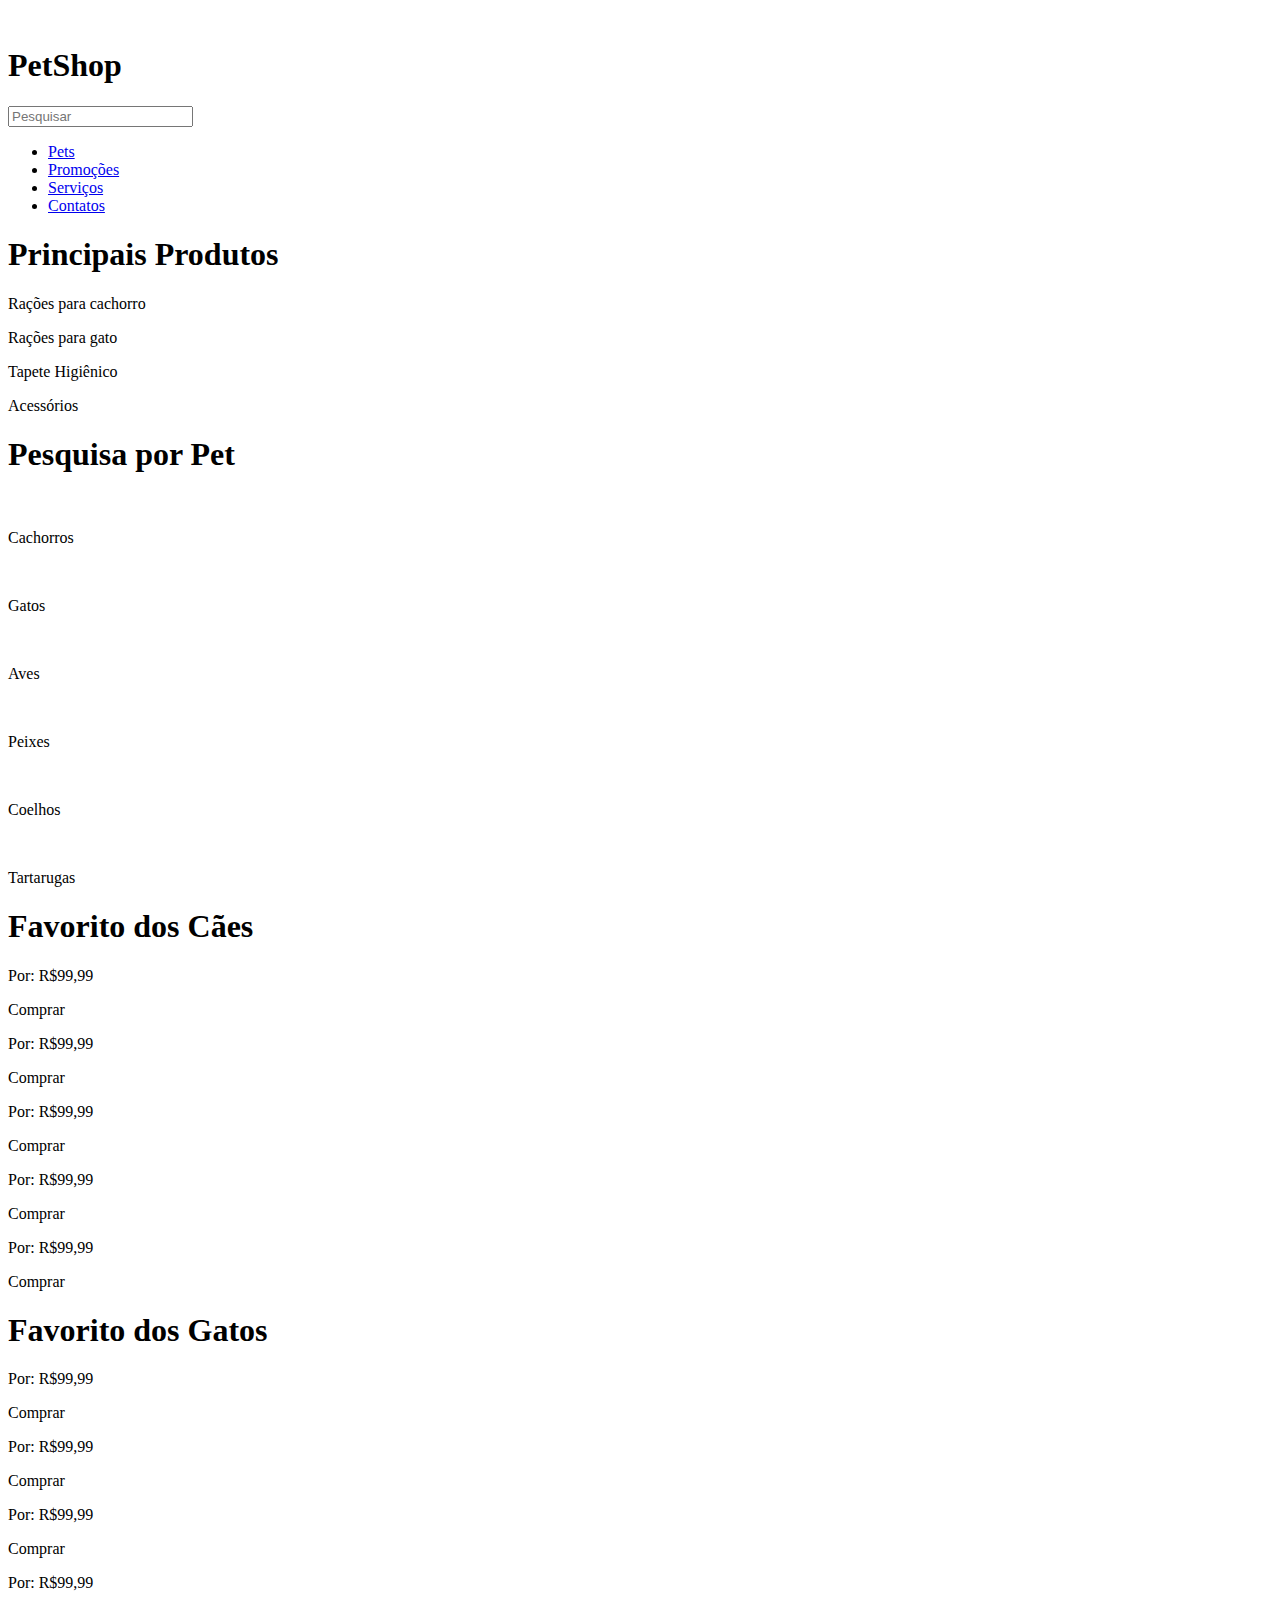
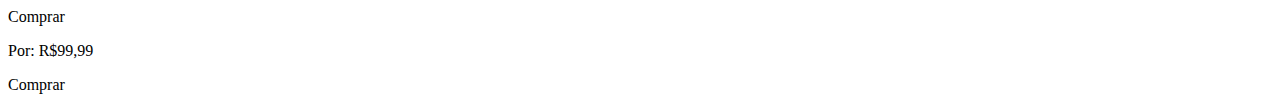
==== index.html @ 500e5a46 "metade do html" ====
<!DOCTYPE html>
<html lang="en">
<head>
    <meta charset="UTF-8">
    <meta name="viewport" content="width=device-width, initial-scale=1.0">
    <link rel="shortcut icon" href="imagens/favicon/favicon.ico" type="image/x-icon">
    <link rel="stylesheet" href="estilos/style.css">
    <title>PetShop</title>
</head>
<body>
    
    <header>
       
        <img src="#" alt="">
        <h1>PetShop</h1>
        
        <form action="" method="get">
            <input type="text" name="itexto" id="itexto" placeholder="Pesquisar">
        </form>

        <nav>
            <ul>
                <li><a href="#">Pets</a></li>
                <li><a href="#">Promoções</a></li>
                <li><a href="#">Serviços</a></li>
                <li><a href="#">Contatos</a></li>
            </ul>
        </nav>

    </header>

    <h1>Principais Produtos</h1>
    <section class="principais">
        <p>Rações para cachorro</p>
        <p>Rações para gato</p>
        <p>Tapete Higiênico</p>
        <p>Acessórios</p>
    </section>

    <h1>Pesquisa por Pet</h1>
    <section class="pets">
       
        <div class="fpet">
            <img src="" alt="">
            <p>Cachorros</p>
        </div>

        <div class="fpet">
            <img src="" alt="">
            <p>Gatos</p>
        </div>

        <div class="fpet">
            <img src="" alt="">
            <p>Aves</p>
        </div>

        <div class="fpet">
            <img src="" alt="">
            <p>Peixes</p>
        </div>

        <div class="fpet">
            <img src="" alt="">
            <p>Coelhos</p>
        </div>

        <div class="fpet">
            <img src="" alt="">
            <p>Tartarugas</p>
        </div>

    </section>

    <h1>Favorito dos Cães</h1>
    <section class="fav">

        <div class="produto">
            <div id="img1">
                <!--imagem-->
            </div>

            <div id="desc">
                <p></p>
            </div>

            <div id="valor">
                <p>Por: R$99,99</p>
            </div>

            <p>Comprar</p>

        </div>

            <div class="produto">
                <div id="img2">
                    <!--imagem-->
                </div>

                <div id="desc">
                    <p></p>
                </div>

                <div id="valor">
                    <p>Por: R$99,99</p>
                </div>
                
                 <p>Comprar</p>

            </div>

                <div class="produto">
                    <div id="img3">
                        <!--imagem-->
                    </div>

                    <div id="desc">
                        <p></p>
                    </div>

                    <div id="valor">
                        <p>Por: R$99,99</p>
                    </div>
                    
                     <p>Comprar</p>

                </div>

                    <div class="produto">
                        <div id="img4">
                            <!--imagem-->
                        </div>

                        <div id="desc">
                            <p></p>
                        </div>

                        <div id="valor">
                            <p>Por: R$99,99</p>
                        </div>
                        
                         <p>Comprar</p>

                    </div>

                        <div class="produto">
                            <div id="img5">
                                <!--imagem-->
                            </div>

                            <div id="desc">
                                <p></p>
                            </div>

                            <div id="valor">
                                <p>Por: R$99,99</p>
                            </div>
                            
                              <p>Comprar</p>

                        </div>

    </section>

    <h1>Favorito dos Gatos</h1>
    <section class="fav">

        <div class="produto">
            <div id="img1">
                <!--imagem-->
            </div>

            <div id="desc">
                <p></p>
            </div>

            <div id="valor">
                <p>Por: R$99,99</p>
            </div>

            <p>Comprar</p>

        </div>

            <div class="produto">
                <div id="img2">
                    <!--imagem-->
                </div>

                <div id="desc">
                    <p></p>
                </div>

                <div id="valor">
                    <p>Por: R$99,99</p>
                </div>
                
                 <p>Comprar</p>

            </div>

                <div class="produto">
                    <div id="img3">
                        <!--imagem-->
                    </div>

                    <div id="desc">
                        <p></p>
                    </div>

                    <div id="valor">
                        <p>Por: R$99,99</p>
                    </div>
                    
                     <p>Comprar</p>

                </div>

                    <div class="produto">
                        <div id="img4">
                            <!--imagem-->
                        </div>

                        <div id="desc">
                            <p></p>
                        </div>

                        <div id="valor">
                            <p>Por: R$99,99</p>
                        </div>
                        
                         <p>Comprar</p>

                    </div>

                        <div class="produto">
                            <div id="img5">
                                <!--imagem-->
                            </div>

                            <div id="desc">
                                <p></p>
                            </div>

                            <div id="valor">
                                <p>Por: R$99,99</p>
                            </div>
                            
                              <p>Comprar</p>

                        </div>

</body>
</html>
---- estilos/style.css ----
@charset "UTF-8";
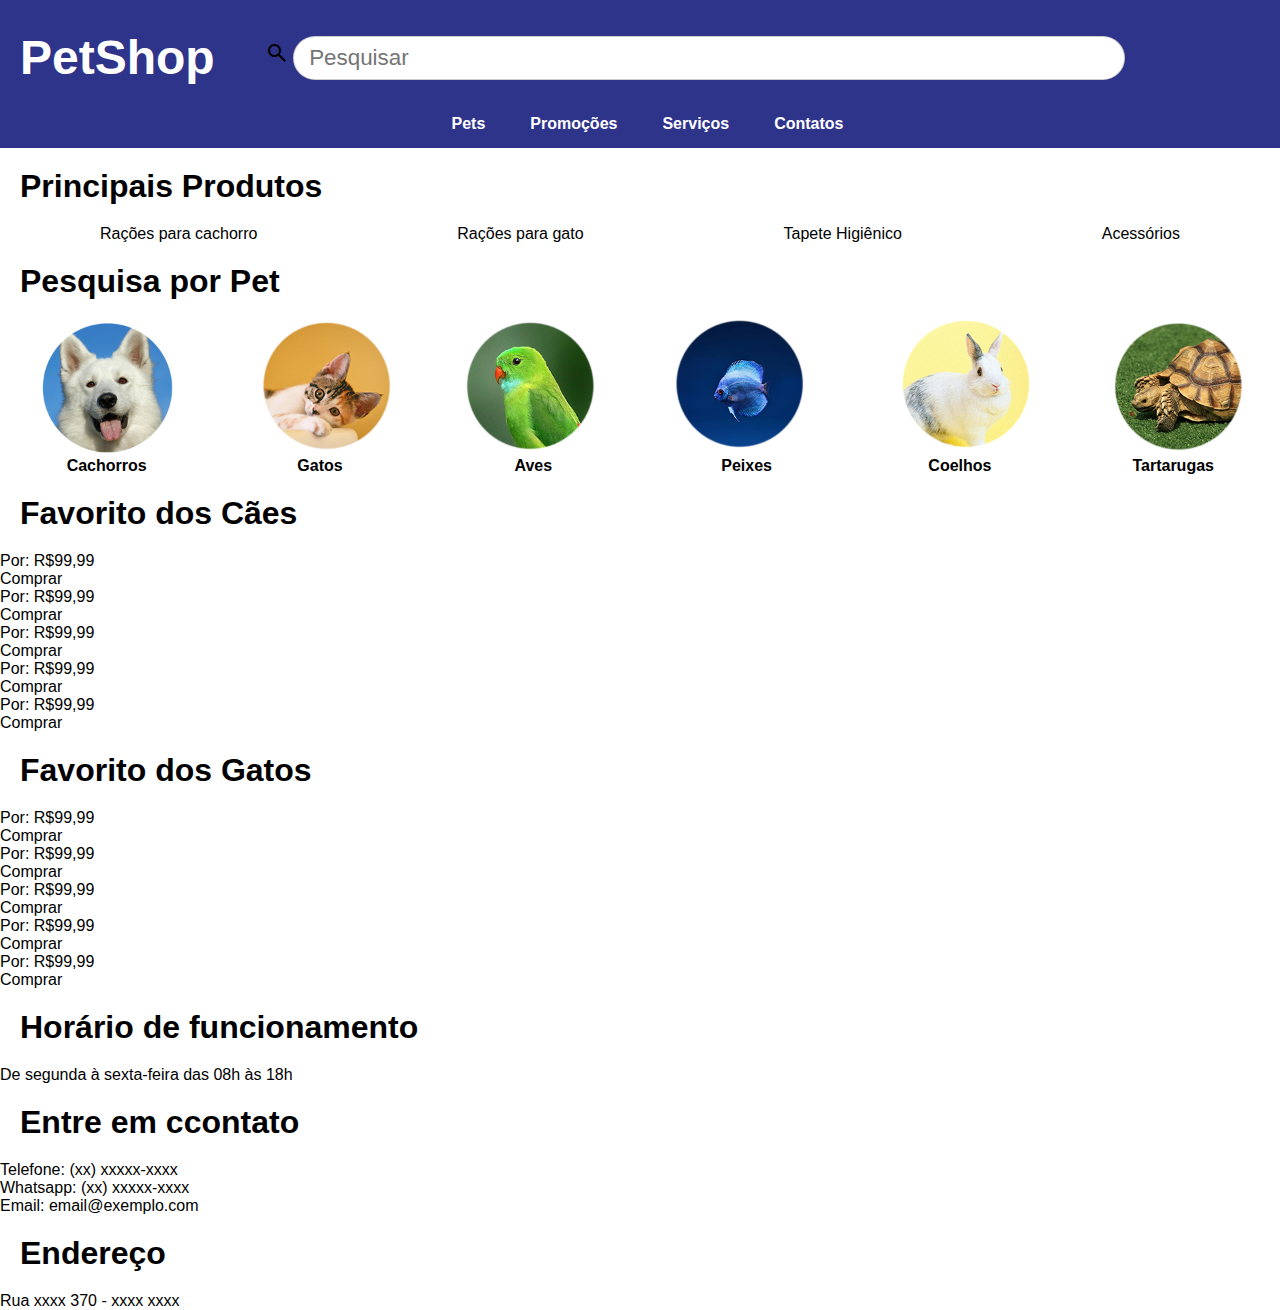
==== commit 5e4e89c5: "fim do html/início do css" ====
--- a/index.html
+++ b/index.html
@@ -3,6 +3,7 @@
 <head>
     <meta charset="UTF-8">
     <meta name="viewport" content="width=device-width, initial-scale=1.0">
+    <link rel="stylesheet" href="https://fonts.googleapis.com/css2?family=Material+Symbols+Outlined:opsz,wght,FILL,GRAD@20..48,100..700,0..1,-50..200" />
     <link rel="shortcut icon" href="imagens/favicon/favicon.ico" type="image/x-icon">
     <link rel="stylesheet" href="estilos/style.css">
     <title>PetShop</title>
@@ -11,12 +12,17 @@
     
     <header>
        
-        <img src="#" alt="">
-        <h1>PetShop</h1>
-        
-        <form action="" method="get">
-            <input type="text" name="itexto" id="itexto" placeholder="Pesquisar">
-        </form>
+        <div>
+            <img src="#" alt="">
+            <h1>PetShop</h1>
+            
+            <form action="" method="get">
+                <span class="material-symbols-outlined">
+                    search
+                    </span> 
+                <input type="text" name="itexto" id="itexto" placeholder="Pesquisar">
+            </form>
+        </div>
 
         <nav>
             <ul>
@@ -41,32 +47,32 @@
     <section class="pets">
        
         <div class="fpet">
-            <img src="" alt="">
+            <img src="imagens/dog.png" alt="">
             <p>Cachorros</p>
         </div>
 
         <div class="fpet">
-            <img src="" alt="">
+            <img src="imagens/cat.png" alt="">
             <p>Gatos</p>
         </div>
 
         <div class="fpet">
-            <img src="" alt="">
+            <img src="imagens/bird.png" alt="">
             <p>Aves</p>
         </div>
 
         <div class="fpet">
-            <img src="" alt="">
+            <img src="imagens/fish.png" alt="">
             <p>Peixes</p>
         </div>
 
         <div class="fpet">
-            <img src="" alt="">
+            <img src="imagens/rabbit.png" alt="">
             <p>Coelhos</p>
         </div>
 
         <div class="fpet">
-            <img src="" alt="">
+            <img src="imagens/tortoise.png" alt="">
             <p>Tartarugas</p>
         </div>
 
@@ -166,7 +172,7 @@
     <section class="fav">
 
         <div class="produto">
-            <div id="img1">
+            <div id="img11">
                 <!--imagem-->
             </div>
 
@@ -183,7 +189,7 @@
         </div>
 
             <div class="produto">
-                <div id="img2">
+                <div id="img21">
                     <!--imagem-->
                 </div>
 
@@ -200,7 +206,7 @@
             </div>
 
                 <div class="produto">
-                    <div id="img3">
+                    <div id="img31">
                         <!--imagem-->
                     </div>
 
@@ -217,7 +223,7 @@
                 </div>
 
                     <div class="produto">
-                        <div id="img4">
+                        <div id="img41">
                             <!--imagem-->
                         </div>
 
@@ -234,7 +240,7 @@
                     </div>
 
                         <div class="produto">
-                            <div id="img5">
+                            <div id="img51">
                                 <!--imagem-->
                             </div>
 
@@ -249,6 +255,28 @@
                               <p>Comprar</p>
 
                         </div>
+    </section>
+                        
+  
+    <div class="detalhes">
+        <div>
+            <h1>Horário de funcionamento</h1>
+            <p>De segunda à sexta-feira das 08h às 18h</p>
+        </div>
+
+        <div>
+            <h1>Entre em ccontato</h1>
+            <p>Telefone: (xx) xxxxx-xxxx</p>
+            <p>Whatsapp: (xx) xxxxx-xxxx</p>
+            <p>Email: email@exemplo.com</p>
+        </div>
+
+        <div>
+            <h1>Endereço</h1>
+            <p>Rua xxxx 370 - xxxx xxxx</p>
+        </div>
+    </div>
+
 
 </body>
 </html>--- a/estilos/style.css
+++ b/estilos/style.css
@@ -1 +1,116 @@
-@charset "UTF-8";+@charset "UTF-8";
+
+/* cores
+   azul: #2D63C5
+   azul escuro: #2F348B
+   azul claro: #68C8D7
+   verde: #96C42D
+
+*/
+
+*{
+    margin: 0;
+    padding: 0;
+    font-family: Verdana, Geneva, Tahoma, sans-serif;
+}
+
+header{
+    background-color: #2F348B;
+}
+
+header > div{
+    display: flex;
+}
+
+header h1{
+    margin: 30px 5px 30px 20px;
+    align-self: center;
+    font-size: 3em;
+    color: white;
+}
+
+header form{
+    margin-left: 45px;
+    align-self: center;
+    /*  margin: auto;*/
+}
+
+header form > input{
+    width: 800px;
+    font-size: 1.4em;
+    border-radius: 25px;
+    padding: 8px 15px;
+    border: .5px solid rgba(0, 0, 0, .2);
+}
+
+header form > input:hover{
+    background-color: rgba(255, 255, 255, .7);
+    cursor: pointer;
+    color: white;
+    
+    transition: .3s ease;
+}
+
+ul{
+    display: flex;
+    list-style-type: none;
+    justify-content: center;
+}
+
+nav li{
+    margin-left: 15px;
+    margin-bottom: 15px;
+}
+
+header a{
+    color: white;
+    text-decoration: none;
+    padding: 15px;
+    border-radius: 5px;
+    font-weight: bold;
+}
+
+header a:hover{
+    background-color: #00000036;
+    transition: .25s;
+}
+
+header a:active{
+    background-color: #1e4792;
+    /*color: rgb(189, 183, 183);*/
+    transition: 0s;
+}
+
+h1{
+    margin: 20px;
+}
+
+.principais{
+    display: flex;
+    justify-content: space-around;
+}
+
+.pets{
+    display: flex;
+}
+
+.fpet{
+    margin: 0 auto;
+    transition: .25s ease-in-out;
+}
+
+.fpet > p{
+    text-align: center;
+    justify-content: center;
+    font-weight: bold;
+}
+
+.fpet > img{
+    width: 200px;;
+}
+
+.fpet:hover{
+    transform: scale(1.2);
+    box-shadow: 1px 1px 8px 0px rgba(44, 44, 44, .5);
+    cursor: pointer;
+}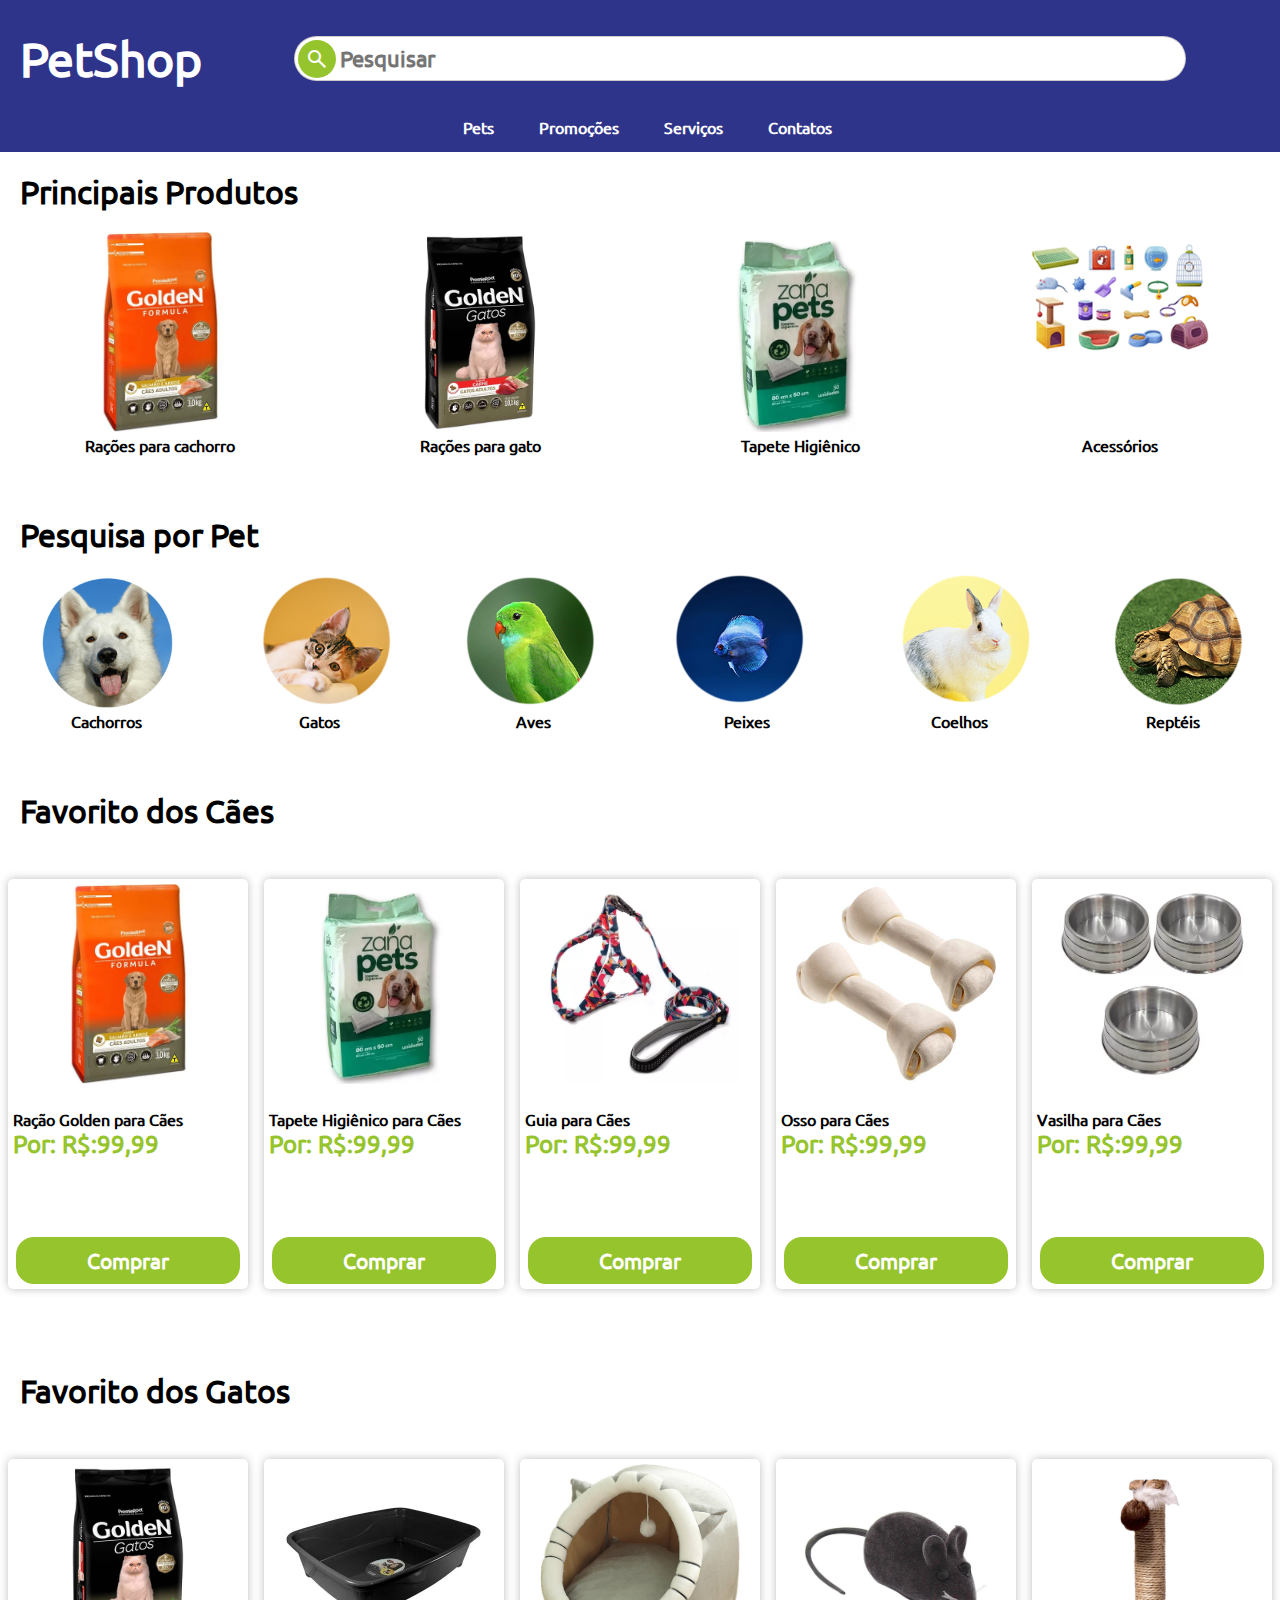
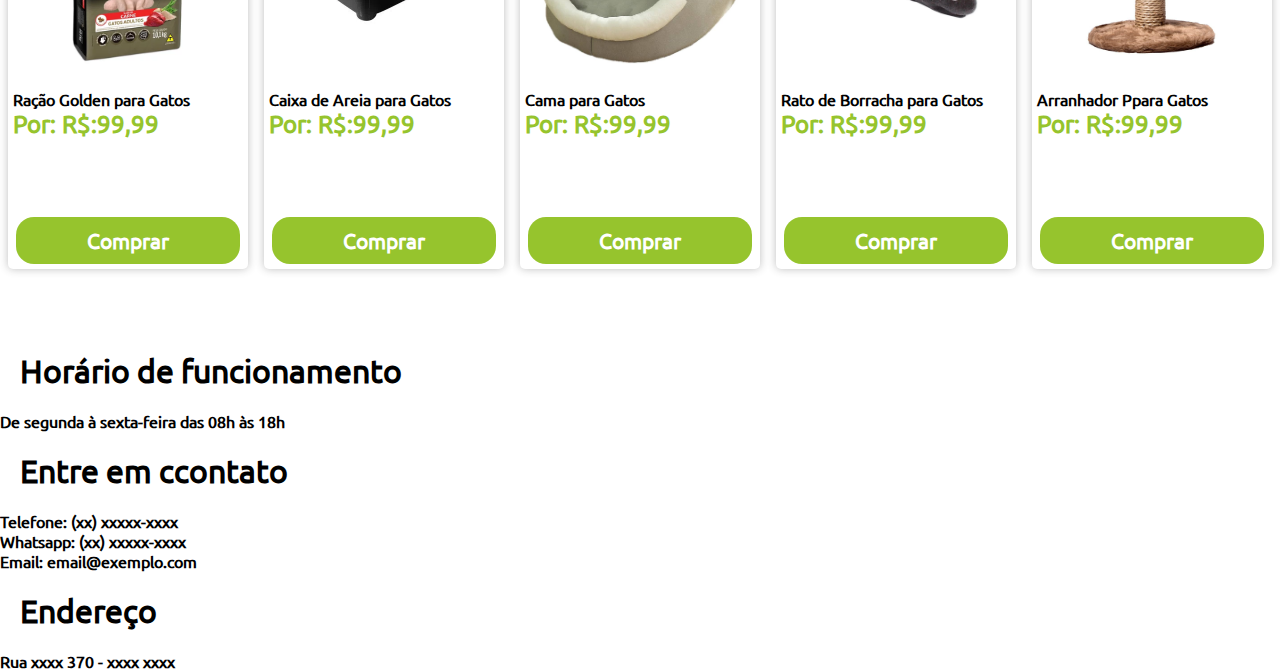
==== commit 5e345d64: "formatação da parte das vendas" ====
--- a/index.html
+++ b/index.html
@@ -20,7 +20,7 @@
                 <span class="material-symbols-outlined">
                     search
                     </span> 
-                <input type="text" name="itexto" id="itexto" placeholder="Pesquisar">
+                <input type="text" name="itexto" id="itexto" placeholder="Pesquisar" autocomplete="off">
             </form>
         </div>
 
@@ -36,11 +36,28 @@
     </header>
 
     <h1>Principais Produtos</h1>
-    <section class="principais">
-        <p>Rações para cachorro</p>
-        <p>Rações para gato</p>
-        <p>Tapete Higiênico</p>
-        <p>Acessórios</p>
+    <section class="principais pets">
+
+        <div class="fpet">
+            <img src="imagens/cão fav/raçãocachorro.png" alt="">
+            <p>Rações para cachorro</p>
+        </div>
+
+        <div class="fpet">
+            <img src="imagens/gato fav/raçãogato.png" alt="">
+            <p>Rações para gato</p>
+        </div>
+
+        <div class="fpet">
+            <img src="imagens/cão fav/tapetehigiênico.png" alt="">
+            <p>Tapete Higiênico</p>
+        </div>
+
+        <div class="fpet">
+            <img src="imagens/acessórios.png" alt="">
+            <p>Acessórios</p>
+        </div>
+
     </section>
 
     <h1>Pesquisa por Pet</h1>
@@ -73,7 +90,7 @@
 
         <div class="fpet">
             <img src="imagens/tortoise.png" alt="">
-            <p>Tartarugas</p>
+            <p>Reptéis</p>
         </div>
 
     </section>
@@ -81,180 +98,100 @@
     <h1>Favorito dos Cães</h1>
     <section class="fav">
 
-        <div class="produto">
-            <div id="img1">
-                <!--imagem-->
+            <div class="fav">
+                <img src="imagens/cão fav/raçãocachorro.png" alt="">
+                <p>
+                    Ração Golden para Cães <br>
+                    <strong>Por: R$:99,99</strong>
+                </p>
+                <a href="#">Comprar</a>
             </div>
 
-            <div id="desc">
-                <p></p>
-            </div>
-
-            <div id="valor">
-                <p>Por: R$99,99</p>
-            </div>
-
-            <p>Comprar</p>
-
-        </div>
-
-            <div class="produto">
-                <div id="img2">
-                    <!--imagem-->
+
+                <div class="fav">
+                    <img src="imagens/cão fav/tapetehigiênico.png" alt="">
+                    <p>
+                        Tapete Higiênico para Cães <br>
+                        <strong>Por: R$:99,99</strong></p>
+                    <a href="#">Comprar</a>
                 </div>
 
-                <div id="desc">
-                    <p></p>
-                </div>
-
-                <div id="valor">
-                    <p>Por: R$99,99</p>
-                </div>
+
+                    <div class="fav">
+                        <img src="imagens/cão fav/guia.png" alt="">
+                        <p>
+                            Guia para Cães <br>
+                            <strong>Por: R$:99,99</strong></p>
+                        <a href="#">Comprar</a>
+                    </div>
+        
+                        
+                        <div class="fav">
+                            <img src="imagens/cão fav/Osso.png" alt="">
+                            <p>
+                                Osso para Cães <br>
+                                <strong>Por: R$:99,99</strong></p>
+                            <a href="#">Comprar</a>
+                        </div>
+
+                            <div class="fav">
+                                <img src="imagens/cão fav/vasilha.png" alt="">
+                                <p>
+                                    Vasilha para Cães <br>
+                                    <strong>Por: R$:99,99</strong></p>
+                                <a href="#">Comprar</a>
+                            </div>
                 
-                 <p>Comprar</p>
-
-            </div>
-
-                <div class="produto">
-                    <div id="img3">
-                        <!--imagem-->
-                    </div>
-
-                    <div id="desc">
-                        <p></p>
-                    </div>
-
-                    <div id="valor">
-                        <p>Por: R$99,99</p>
-                    </div>
-                    
-                     <p>Comprar</p>
-
-                </div>
-
-                    <div class="produto">
-                        <div id="img4">
-                            <!--imagem-->
-                        </div>
-
-                        <div id="desc">
-                            <p></p>
-                        </div>
-
-                        <div id="valor">
-                            <p>Por: R$99,99</p>
-                        </div>
-                        
-                         <p>Comprar</p>
-
-                    </div>
-
-                        <div class="produto">
-                            <div id="img5">
-                                <!--imagem-->
-                            </div>
-
-                            <div id="desc">
-                                <p></p>
-                            </div>
-
-                            <div id="valor">
-                                <p>Por: R$99,99</p>
-                            </div>
-                            
-                              <p>Comprar</p>
-
-                        </div>
 
     </section>
 
     <h1>Favorito dos Gatos</h1>
     <section class="fav">
-
-        <div class="produto">
-            <div id="img11">
-                <!--imagem-->
+        <div class="fav">
+            <img src="imagens/gato fav/raçãogato.png" alt="">
+            <p>
+                Ração Golden para Gatos <br>
+                <strong>Por: R$:99,99</strong>
+            </p>
+            <a href="#">Comprar</a>
+        </div>
+
+
+            <div class="fav">
+                <img src="imagens/gato fav/caixa de areia.png" alt="">
+                <p>
+                    Caixa de Areia para Gatos <br>
+                    <strong>Por: R$:99,99</strong></p>
+                <a href="#">Comprar</a>
             </div>
 
-            <div id="desc">
-                <p></p>
-            </div>
-
-            <div id="valor">
-                <p>Por: R$99,99</p>
-            </div>
-
-            <p>Comprar</p>
-
-        </div>
-
-            <div class="produto">
-                <div id="img21">
-                    <!--imagem-->
+
+                <div class="fav">
+                    <img src="imagens/gato fav/cama gato.jpg" alt="">
+                    <p>
+                        Cama para Gatos <br>
+                        <strong>Por: R$:99,99</strong></p>
+                    <a href="#">Comprar</a>
                 </div>
-
-                <div id="desc">
-                    <p></p>
-                </div>
-
-                <div id="valor">
-                    <p>Por: R$99,99</p>
-                </div>
+    
+                    
+                    <div class="fav">
+                        <img src="imagens/gato fav/rato de borracha.jpg" alt="">
+                        <p>
+                            Rato de Borracha para Gatos <br>
+                            <strong>Por: R$:99,99</strong></p>
+                        <a href="#">Comprar</a>
+                    </div>
+
+                        <div class="fav">
+                            <img src="imagens/gato fav/arranhador.jpg" alt="">
+                            <p>
+                                Arranhador Ppara Gatos<br>
+                                <strong>Por: R$:99,99</strong></p>
+                            <a href="#">Comprar</a>
+                        </div>
+            
                 
-                 <p>Comprar</p>
-
-            </div>
-
-                <div class="produto">
-                    <div id="img31">
-                        <!--imagem-->
-                    </div>
-
-                    <div id="desc">
-                        <p></p>
-                    </div>
-
-                    <div id="valor">
-                        <p>Por: R$99,99</p>
-                    </div>
-                    
-                     <p>Comprar</p>
-
-                </div>
-
-                    <div class="produto">
-                        <div id="img41">
-                            <!--imagem-->
-                        </div>
-
-                        <div id="desc">
-                            <p></p>
-                        </div>
-
-                        <div id="valor">
-                            <p>Por: R$99,99</p>
-                        </div>
-                        
-                         <p>Comprar</p>
-
-                    </div>
-
-                        <div class="produto">
-                            <div id="img51">
-                                <!--imagem-->
-                            </div>
-
-                            <div id="desc">
-                                <p></p>
-                            </div>
-
-                            <div id="valor">
-                                <p>Por: R$99,99</p>
-                            </div>
-                            
-                              <p>Comprar</p>
-
-                        </div>
     </section>
                         
   
--- a/estilos/style.css
+++ b/estilos/style.css
@@ -8,10 +8,16 @@
 
 */
 
+@font-face {
+    font-family: 'ubuntu';
+    src: url(../fonts/Ubuntu-Regular.ttf) format(truetype);
+}
+
 *{
     margin: 0;
     padding: 0;
-    font-family: Verdana, Geneva, Tahoma, sans-serif;
+    font-family: 'ubuntu', Verdana, Geneva, Tahoma, sans-serif;
+    font-weight: bold;
 }
 
 header{
@@ -39,16 +45,20 @@
     width: 800px;
     font-size: 1.4em;
     border-radius: 25px;
-    padding: 8px 15px;
+    padding: 8px 45px;
     border: .5px solid rgba(0, 0, 0, .2);
 }
 
 header form > input:hover{
     background-color: rgba(255, 255, 255, .7);
-    cursor: pointer;
-    color: white;
+    /*cursor: pointer;*/
+    color: black;
     
     transition: .3s ease;
+}
+
+header form > input:active{
+    color: black;
 }
 
 ul{
@@ -85,6 +95,15 @@
     margin: 20px;
 }
 
+span{
+    position: relative;
+    transform: translate(46px, 4px);
+    background-color: #96C42D;
+    color: white;
+    padding: 7px;
+    border-radius: 50%;
+}
+
 .principais{
     display: flex;
     justify-content: space-around;
@@ -92,17 +111,19 @@
 
 .pets{
     display: flex;
+    margin-bottom: 60px;
 }
 
 .fpet{
     margin: 0 auto;
-    transition: .25s ease-in-out;
+    transition: .22s ease-in-out;
 }
 
 .fpet > p{
     text-align: center;
     justify-content: center;
-    font-weight: bold;
+    align-self: baseline;
+   /*font-weight: bold;*/
 }
 
 .fpet > img{
@@ -110,7 +131,68 @@
 }
 
 .fpet:hover{
-    transform: scale(1.2);
+    transform: scale(1.05);
     box-shadow: 1px 1px 8px 0px rgba(44, 44, 44, .5);
     cursor: pointer;
+}
+
+.fav{
+    display: grid;
+    grid-template-columns: repeat(5, 1fr);
+    grid-template-rows: repeat(3, 1fr);
+    height: 400px;
+    margin: 40px 0px 100px 0px;
+}
+
+.fav p{
+    grid-row: 2;
+    align-self: center;
+    font-weight: bold;
+}
+
+.fav strong{
+    font-size: 1.5em;
+    align-self: flex-end;
+    /*text-shadow: 1px 1px 1px rgba(0, 0, 0, 0.418);*/
+    color: #96C42D;
+}
+
+.fav a{
+    grid-row: 3;
+    align-self: flex-end;
+    text-align: center;
+    margin: 0 auto;
+    text-decoration: none;
+    background-color: #96C42D;
+    color: white;
+    padding: 10px;
+    font-size: 1.3em;
+    width: calc(80vw/5);
+    border-radius: 18px;
+}
+
+.fav a:hover{
+    background-color: #58721b;
+    transform: scale(1.02);
+
+    transition: .25s ease;
+}
+
+.fav img{
+    width: 200px;
+    height: 200px;
+    justify-self: center;
+}
+
+div.fav{
+   /*border: 1px solid blue;*/
+    padding: 5px;
+}
+
+div.fav{
+    grid-template-columns: 1fr;
+    /*border: 2px solid #2F348B;*/
+    box-shadow: 0px 0px 8px rgba(44, 44, 44, .3);
+    border-radius: 5px;
+    margin: 8px;
 }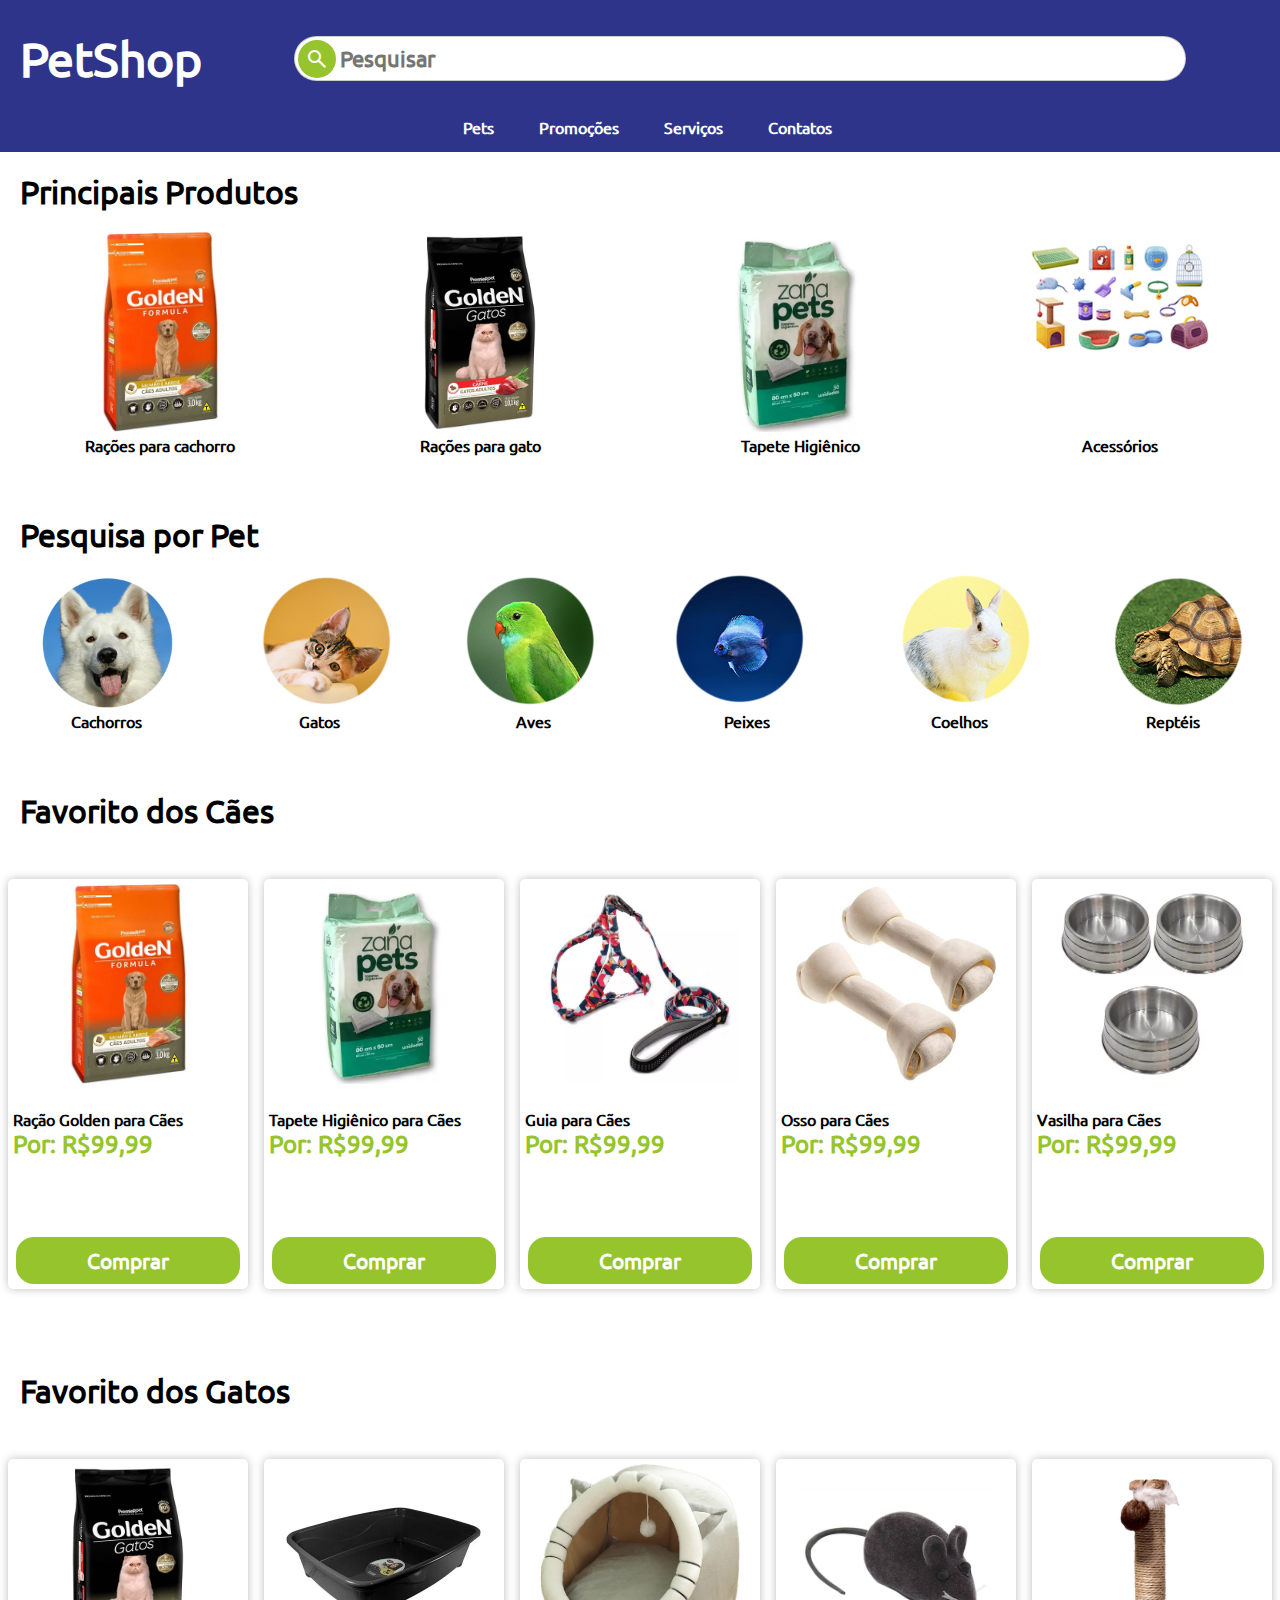
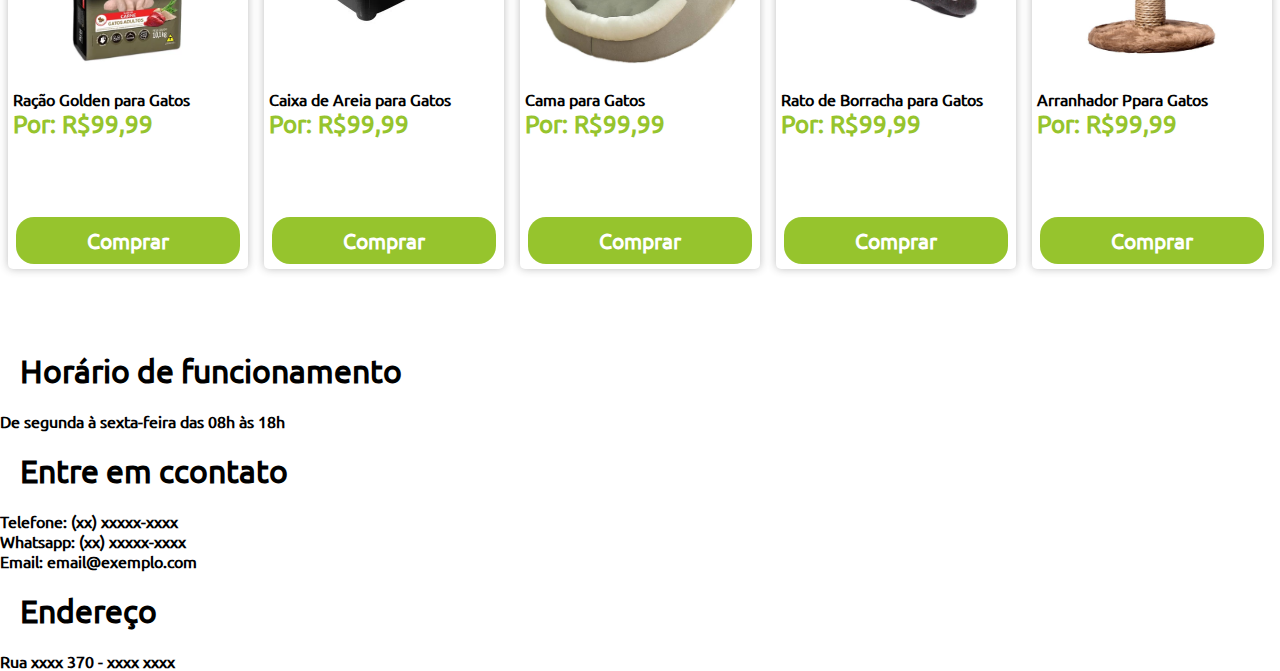
==== commit c47b88e8: "tirei :" ====
--- a/index.html
+++ b/index.html
@@ -102,7 +102,7 @@
                 <img src="imagens/cão fav/raçãocachorro.png" alt="">
                 <p>
                     Ração Golden para Cães <br>
-                    <strong>Por: R$:99,99</strong>
+                    <strong>Por: R$99,99</strong>
                 </p>
                 <a href="#">Comprar</a>
             </div>
@@ -112,7 +112,7 @@
                     <img src="imagens/cão fav/tapetehigiênico.png" alt="">
                     <p>
                         Tapete Higiênico para Cães <br>
-                        <strong>Por: R$:99,99</strong></p>
+                        <strong>Por: R$99,99</strong></p>
                     <a href="#">Comprar</a>
                 </div>
 
@@ -121,7 +121,7 @@
                         <img src="imagens/cão fav/guia.png" alt="">
                         <p>
                             Guia para Cães <br>
-                            <strong>Por: R$:99,99</strong></p>
+                            <strong>Por: R$99,99</strong></p>
                         <a href="#">Comprar</a>
                     </div>
         
@@ -130,7 +130,7 @@
                             <img src="imagens/cão fav/Osso.png" alt="">
                             <p>
                                 Osso para Cães <br>
-                                <strong>Por: R$:99,99</strong></p>
+                                <strong>Por: R$99,99</strong></p>
                             <a href="#">Comprar</a>
                         </div>
 
@@ -138,7 +138,7 @@
                                 <img src="imagens/cão fav/vasilha.png" alt="">
                                 <p>
                                     Vasilha para Cães <br>
-                                    <strong>Por: R$:99,99</strong></p>
+                                    <strong>Por: R$99,99</strong></p>
                                 <a href="#">Comprar</a>
                             </div>
                 
@@ -151,7 +151,7 @@
             <img src="imagens/gato fav/raçãogato.png" alt="">
             <p>
                 Ração Golden para Gatos <br>
-                <strong>Por: R$:99,99</strong>
+                <strong>Por: R$99,99</strong>
             </p>
             <a href="#">Comprar</a>
         </div>
@@ -161,7 +161,7 @@
                 <img src="imagens/gato fav/caixa de areia.png" alt="">
                 <p>
                     Caixa de Areia para Gatos <br>
-                    <strong>Por: R$:99,99</strong></p>
+                    <strong>Por: R$99,99</strong></p>
                 <a href="#">Comprar</a>
             </div>
 
@@ -170,7 +170,7 @@
                     <img src="imagens/gato fav/cama gato.jpg" alt="">
                     <p>
                         Cama para Gatos <br>
-                        <strong>Por: R$:99,99</strong></p>
+                        <strong>Por: R$99,99</strong></p>
                     <a href="#">Comprar</a>
                 </div>
     
@@ -179,7 +179,7 @@
                         <img src="imagens/gato fav/rato de borracha.jpg" alt="">
                         <p>
                             Rato de Borracha para Gatos <br>
-                            <strong>Por: R$:99,99</strong></p>
+                            <strong>Por: R$99,99</strong></p>
                         <a href="#">Comprar</a>
                     </div>
 
@@ -187,7 +187,7 @@
                             <img src="imagens/gato fav/arranhador.jpg" alt="">
                             <p>
                                 Arranhador Ppara Gatos<br>
-                                <strong>Por: R$:99,99</strong></p>
+                                <strong>Por: R$99,99</strong></p>
                             <a href="#">Comprar</a>
                         </div>
             
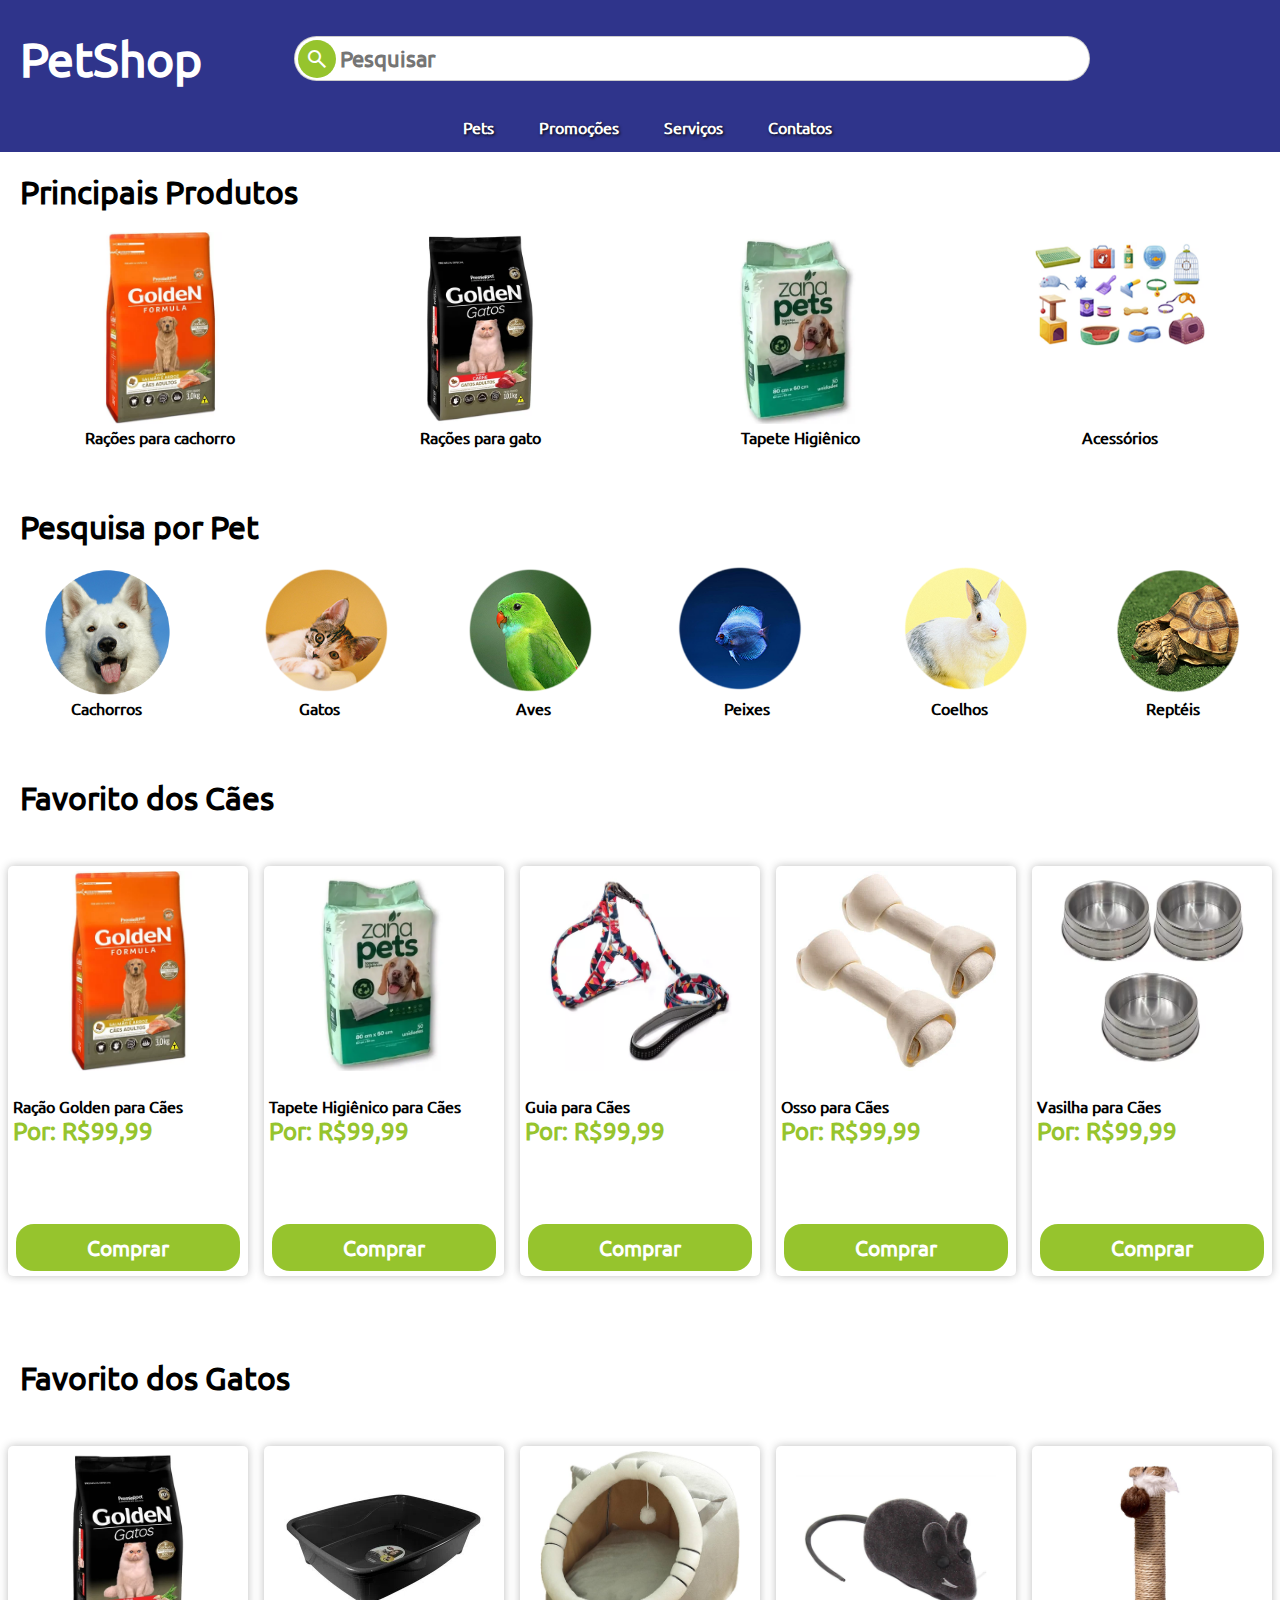
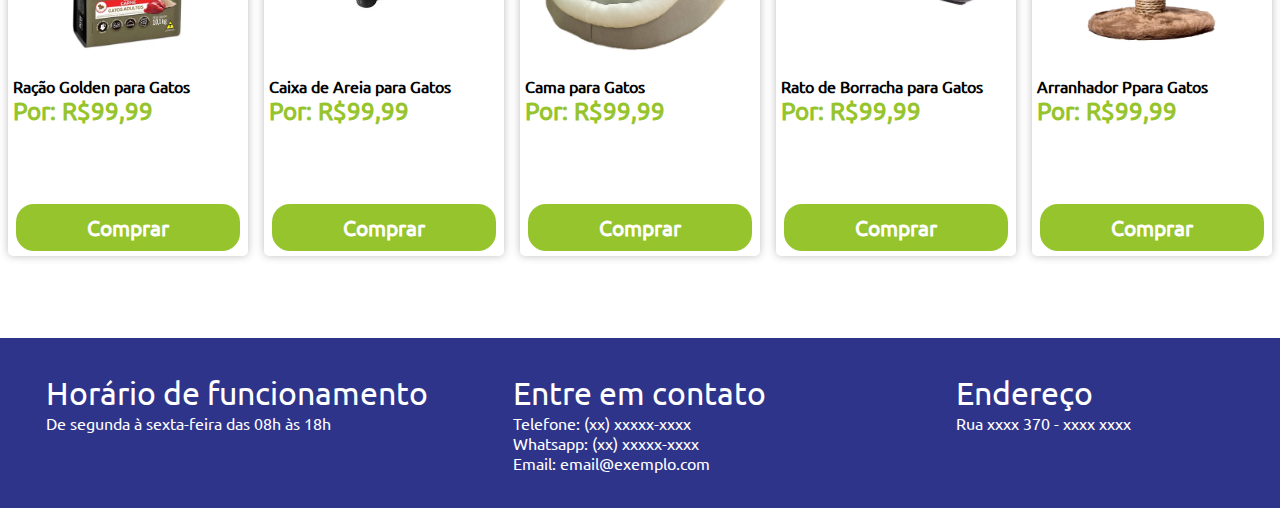
==== commit b5a6feb0: "finalização projeto" ====
--- a/index.html
+++ b/index.html
@@ -6,6 +6,7 @@
     <link rel="stylesheet" href="https://fonts.googleapis.com/css2?family=Material+Symbols+Outlined:opsz,wght,FILL,GRAD@20..48,100..700,0..1,-50..200" />
     <link rel="shortcut icon" href="imagens/favicon/favicon.ico" type="image/x-icon">
     <link rel="stylesheet" href="estilos/style.css">
+    <link rel="stylesheet" href="estilos/mediaq.css">
     <title>PetShop</title>
 </head>
 <body>
@@ -13,15 +14,22 @@
     <header>
        
         <div>
-            <img src="#" alt="">
             <h1>PetShop</h1>
             
             <form action="" method="get">
-                <span class="material-symbols-outlined">
+                <span class="material-symbols-outlined luneta">
                     search
                     </span> 
                 <input type="text" name="itexto" id="itexto" placeholder="Pesquisar" autocomplete="off">
             </form>
+
+           <!-- <a href="loginpage.html" class="loginn">
+                <span class="material-symbols-outlined login">
+                    account_circle
+                    <p>Login</p>
+                    </span>
+                </a>-->
+
         </div>
 
         <nav>
@@ -195,14 +203,14 @@
     </section>
                         
   
-    <div class="detalhes">
+    <div class="footer">
         <div>
             <h1>Horário de funcionamento</h1>
             <p>De segunda à sexta-feira das 08h às 18h</p>
         </div>
 
         <div>
-            <h1>Entre em ccontato</h1>
+            <h1>Entre em contato</h1>
             <p>Telefone: (xx) xxxxx-xxxx</p>
             <p>Whatsapp: (xx) xxxxx-xxxx</p>
             <p>Email: email@exemplo.com</p>
--- a/estilos/style.css
+++ b/estilos/style.css
@@ -20,6 +20,8 @@
     font-weight: bold;
 }
 
+/* Header */
+
 header{
     background-color: #2F348B;
 }
@@ -42,7 +44,7 @@
 }
 
 header form > input{
-    width: 800px;
+    width: 55vw;
     font-size: 1.4em;
     border-radius: 25px;
     padding: 8px 45px;
@@ -72,20 +74,21 @@
     margin-bottom: 15px;
 }
 
-header a{
+header nav a{
     color: white;
     text-decoration: none;
     padding: 15px;
     border-radius: 5px;
     font-weight: bold;
-}
-
-header a:hover{
+    text-shadow: 1px 1px 3px black;
+}
+
+header nav a:hover{
     background-color: #00000036;
     transition: .25s;
 }
 
-header a:active{
+header nav a:active{
     background-color: #1e4792;
     /*color: rgb(189, 183, 183);*/
     transition: 0s;
@@ -95,7 +98,7 @@
     margin: 20px;
 }
 
-span{
+.luneta{
     position: relative;
     transform: translate(46px, 4px);
     background-color: #96C42D;
@@ -104,13 +107,39 @@
     border-radius: 50%;
 }
 
+.loginn{
+    align-self: center;
+    color: #96C42D;
+    margin: 15px;
+}
+
+.login{
+    color: #96C42D;
+    margin-left: 20px;
+    transform: scale(2);
+}
+
+.login > p{
+    font-family: 'ubuntu';
+    font-size: 10px;
+    color: white;
+}
+
+.login:hover{
+    color: white;
+    transition: .2s ease-out;
+}
+
+/* Conteúdos */
+
 .principais{
     display: flex;
-    justify-content: space-around;
+    justify-content: space-between;
 }
 
 .pets{
     display: flex;
+   /* flex-wrap: wrap;*/
     margin-bottom: 60px;
 }
 
@@ -118,6 +147,7 @@
     margin: 0 auto;
     transition: .22s ease-in-out;
 }
+
 
 .fpet > p{
     text-align: center;
@@ -127,7 +157,7 @@
 }
 
 .fpet > img{
-    width: 200px;;
+    width: 15vw;;
 }
 
 .fpet:hover{
@@ -135,6 +165,10 @@
     box-shadow: 1px 1px 8px 0px rgba(44, 44, 44, .5);
     cursor: pointer;
 }
+
+
+
+/* Vendas */
 
 .fav{
     display: grid;
@@ -195,4 +229,29 @@
     box-shadow: 0px 0px 8px rgba(44, 44, 44, .3);
     border-radius: 5px;
     margin: 8px;
-}+}
+
+/* footer */
+
+.footer{
+    display: grid;
+    grid-template-columns: 1fr 1fr 1fr;
+    text-align: left;
+    padding: 35px;
+    background-color: #2F348B;
+    color: white;
+}
+
+.footer > div{
+    justify-self: center;
+}
+
+.footer h1{
+    margin: 0px;
+    font-weight: normal;
+}
+
+.footer p{
+    font-weight: normal;
+}
+
--- a/estilos/mediaq.css
+++ b/estilos/mediaq.css
@@ -0,0 +1,93 @@
+@charset "UTF-8";
+
+/* Header */
+
+@media (max-width: 860px){
+    header > div{
+        display: grid;
+        grid-template-columns: auto;
+        grid-template-rows: 80px 60px 30px;
+    }
+
+    header h1, form, nav{
+        justify-self: center;
+    }
+
+    header form{
+        margin: 0;
+    }
+
+}
+
+@media (max-width: 465px){
+    header form{
+        justify-self: start;
+    }
+}
+
+
+@media (max-width: 475px){
+    ul{
+        display: grid;
+        grid-template-columns: 1fr 1fr;
+    }
+}
+
+/* Conteúdos */
+
+@media (max-width: 880px){
+    .fpet img{
+        width: 140px;
+    }   
+    
+    .pets{
+        overflow-x: scroll;
+    }
+}
+
+
+/* Vendas */
+
+@media (max-width: 1127px) {
+    section.fav{
+        overflow-x: scroll;
+    }
+
+    div.fav{
+        height: 377px;
+    }
+
+    div.fav > a{
+        width: 200px;
+    }
+
+}
+
+
+/* footer */
+
+@media (max-width: 893px){
+    .footer{
+        grid-template-columns: 500px;
+        justify-content: center;
+        text-align: left;
+    }
+
+    .footer > div{
+        justify-self: start;
+    }
+
+    .footer div + div{
+        margin-top: 50px;
+    }
+}
+
+@media (max-width: 600px){
+    .footer{
+        grid-template-columns: 200px;
+        justify-content: center;
+        text-align: left;
+    }
+
+}
+
